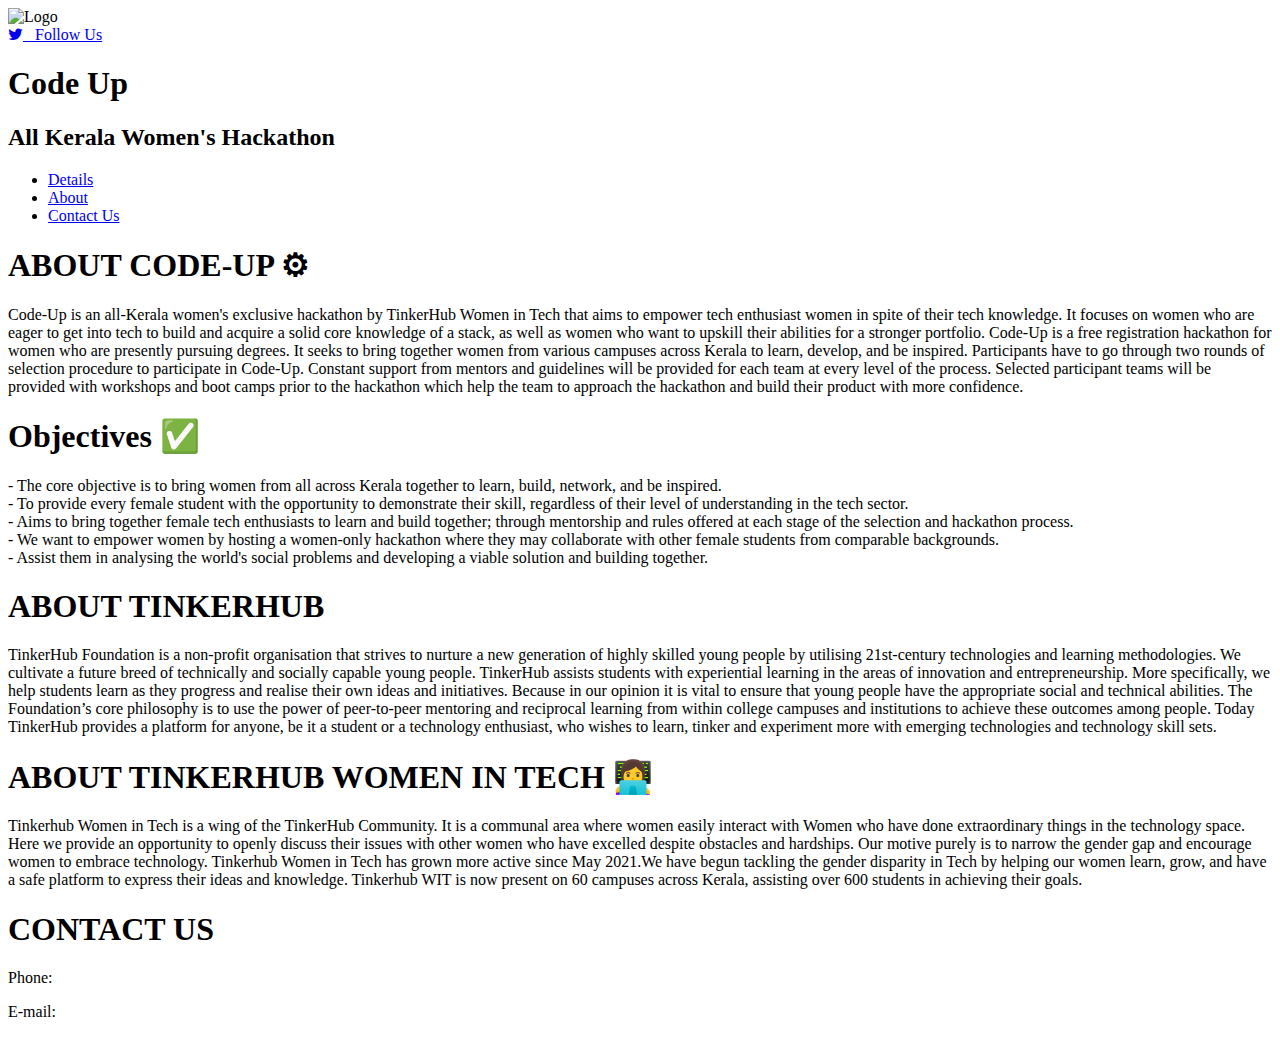
==== index.html @ 8419f774 "Update Nav Links" ====
<!DOCTYPE html>
<html lang="en">
<head>
    <meta charset="UTF-8">
    <meta http-equiv="X-UA-Compatible" content="IE=edge">
    <meta name="viewport" content="width=device-width, initial-scale=1.0">
    <title>Code-Up</title>
    <link rel="stylesheet" href="styles.css">
    <link rel="stylesheet" href="https://cdnjs.cloudflare.com/ajax/libs/font-awesome/4.7.0/css/font-awesome.min.css">
    <script src="https://kit.fontawesome.com/a076d05399.js"></script>
    <link href="https://stackpath.bootstrapcdn.com/font-awesome/4.7.0/css/font-awesome.min.css" rel="stylesheet">
	<link rel='stylesheet' href='bulma.css'>
</head>
<body>
    <div class="section" id="sec2">
          <div id="home" class="hero is-transparent is-fullheight">
            <div class="hero-head">
              <header class="navbar">
                <div class="container">
                  <div class="navbar-brand">
                    <a class="navbar-item">
                                    <img src="assets/Logo.png"  alt="Logo">
                                </a>
                  </div>
                  <div class="navbar-menu">
                    <div class="navbar-end">
                      <span class="navbar-item">
                                        <a class="button is-primary is-outlined" href="#">
                                            <span class="icon">
                                                <i class="fa fa-twitter"></i>
                                            </span> &nbsp;&nbsp;Follow Us
                      </a>
                      </span>
                    </div>
                  </div>
                </div>
              </header>
            </div>
            <div class="hero-body">
              <div class="container has-text-centered content">
                <h1 class="title">
                  <span class="fade fadeOne">Code</span>
                  <span class="fade fadeTwo">Up</span>
                </h1>
                <h2 class="subtitle fade fadeThree">
                  All Kerala Women's Hackathon
                </h2>
              </div>
            </div>
            <div class="hero-foot">
              <div class="columns has-text-centered">
                <div class="column">
                  <div class="container">
                    <ul>
                      <li>
                        <a href="#details">Details</a>
                      </li>
                      <li>
                        <a href="#about">About</a>
                      </li>
                      <li>
                        <a href="#contact">Contact Us</a>
                      </li>
                    </ul>
                  </div>
                </div>
              </div>
            </div>
            </div>
    </div>

    <div class="section" id="details">
      <div class="text-container">
        <h1 class="title">ABOUT CODE-UP ⚙</h1>
     <p>Code-Up is an all-Kerala women's exclusive hackathon by TinkerHub Women in Tech that aims to empower tech enthusiast women in spite of their tech knowledge.

      It focuses on women who are eager to get into tech to build and acquire a solid core knowledge of a stack, as well as women who want to upskill their abilities for a stronger portfolio.
      
      Code-Up is a free registration hackathon for women who are presently pursuing degrees. It seeks to bring together women from various campuses across Kerala to learn, develop, and be inspired.
      
      Participants have to go through two rounds of selection procedure to participate in Code-Up. 
      
      Constant support from mentors and guidelines will be provided for each team at every level of the process.
      
       Selected participant teams will be provided with workshops and boot camps prior to the hackathon which help the team to approach the hackathon and build their product with more confidence.</p>
      </div>
      </div>

      <div class="section" id="objectives">
        <div class="text-container">
          <h1 class="title">Objectives ✅</h1>
       <p>- The core objective is to bring women from all across Kerala together to learn, build, network, and be inspired.
        <br>
        - To provide every female student with the opportunity to demonstrate their skill, regardless of their level of understanding in the tech sector.
        <br>
        - Aims to bring together female tech enthusiasts to learn and build together; through mentorship and rules offered at each stage of the selection and hackathon process.
        <br>
        - We want to empower women by hosting a women-only hackathon where they may collaborate with other female students from comparable backgrounds.
        <br>
        - Assist them in analysing the world's social problems and developing a viable solution and building together.</p></div>
        </div>

        <div class="section" id="about">
          <div class="text-container">
            <h1 class="title">ABOUT TINKERHUB </h1>
         <p>TinkerHub Foundation is a non-profit organisation that strives to nurture a new generation of highly skilled young people by utilising 21st-century technologies and learning methodologies. We cultivate a future breed of technically and socially capable young people.

          TinkerHub assists students with experiential learning in the areas of innovation and entrepreneurship. More specifically, we help students learn as they progress and realise their own ideas and initiatives. Because in our opinion it is vital to ensure that young people have the appropriate social and technical abilities.
          
          The Foundation’s core philosophy is to use the power of peer-to-peer mentoring and reciprocal learning from within college campuses and institutions to achieve these outcomes among people. Today TinkerHub provides a platform for anyone, be it a student or a technology enthusiast, who wishes to learn, tinker and experiment more with emerging technologies and technology skill sets.</p></div>
          </div>

          <div class="section" id="about2">
            <div class="text-container">
              <h1 class="title">ABOUT TINKERHUB WOMEN IN TECH 👩‍💻</h1>
           <p>Tinkerhub Women in Tech is a wing of the TinkerHub Community. It is a communal area where women easily interact with Women who have done extraordinary things in the technology space.

            Here we provide an opportunity to openly discuss their issues with other women who have excelled despite obstacles and hardships. Our motive purely is to narrow the gender gap and encourage women to embrace technology. 
            
            Tinkerhub Women in Tech has grown more active since May 2021.We have begun tackling the gender disparity in Tech by helping our women learn, grow, and have a safe platform to express their ideas and knowledge.
            
             Tinkerhub WIT is now present on 60 campuses across Kerala, assisting over 600 students in achieving their goals.</p></div>
            </div>

            <div class="section" id="contact">
              <div class="text-container">
                <h1 class="title">CONTACT US </h1>
             <p>Phone: </p>
	     <p>E-mail: </p>
	      </div>
              </div>
    

    
</body>
</html>
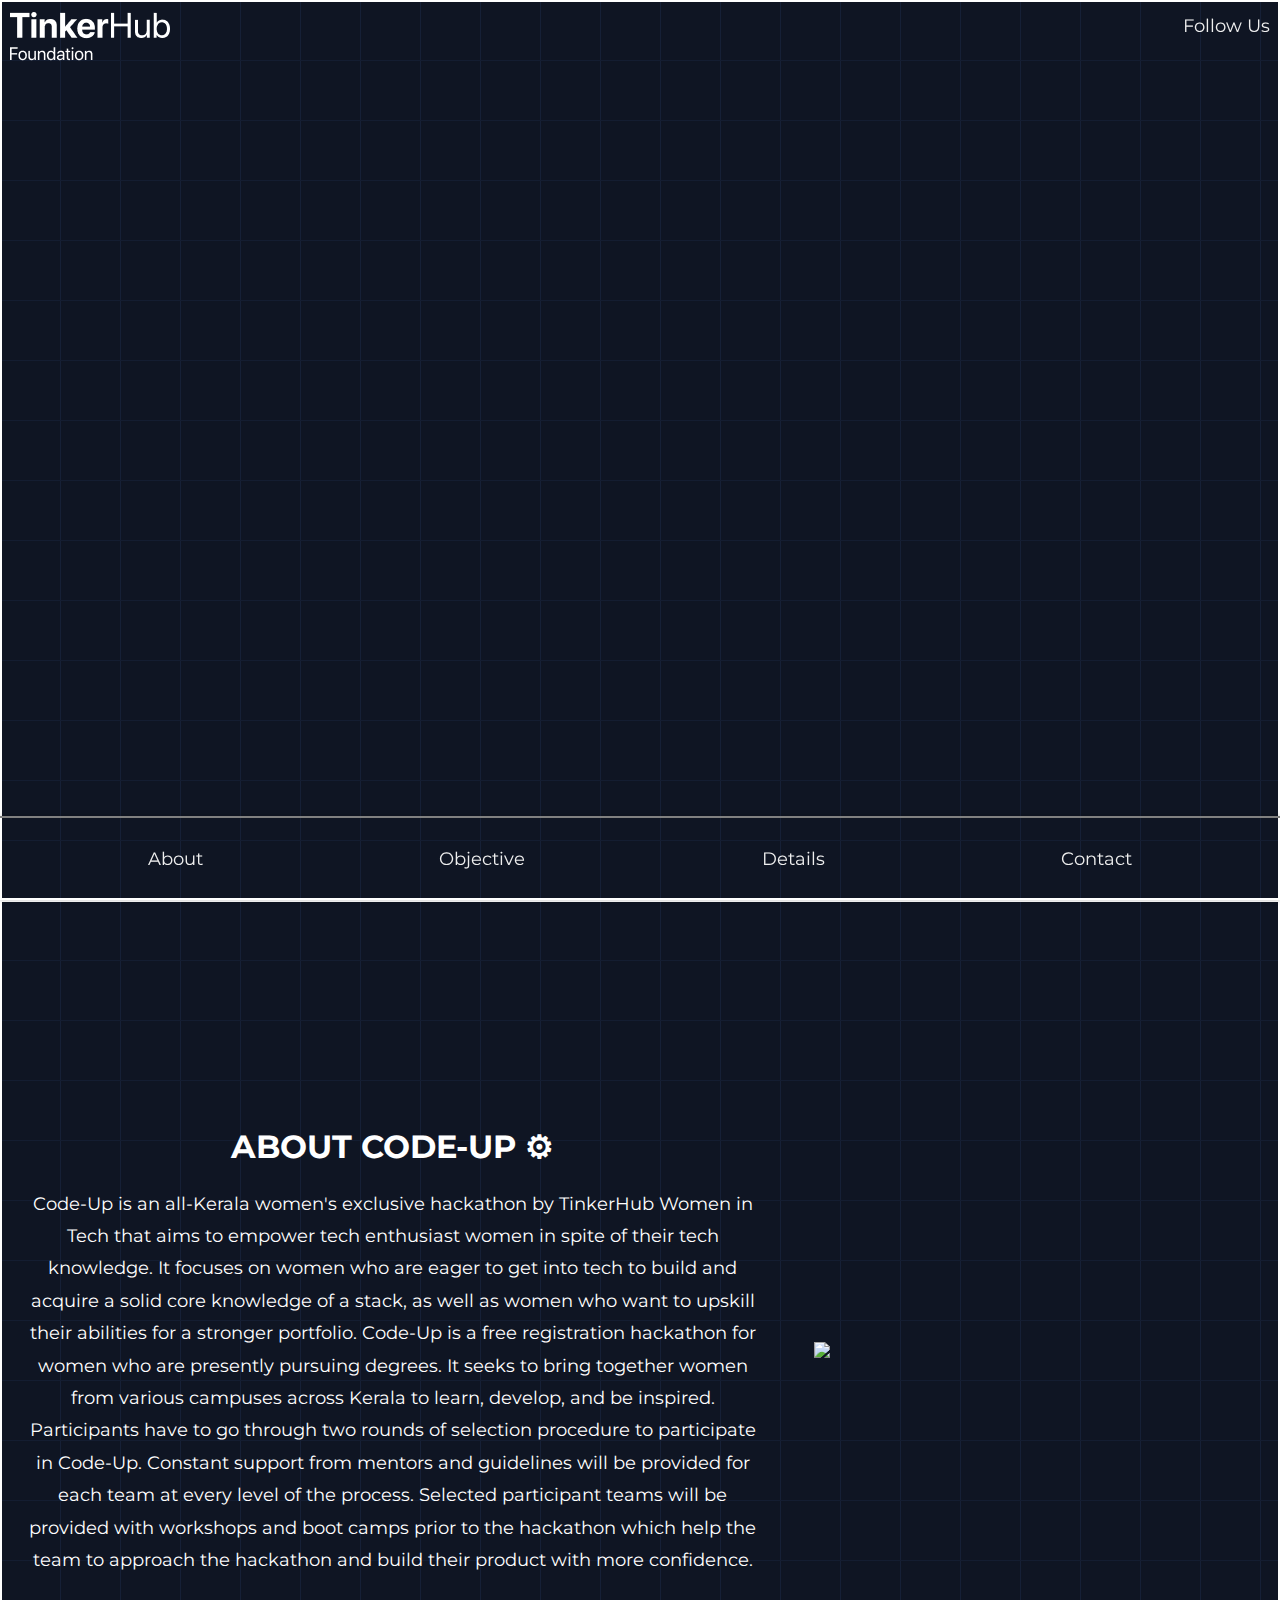
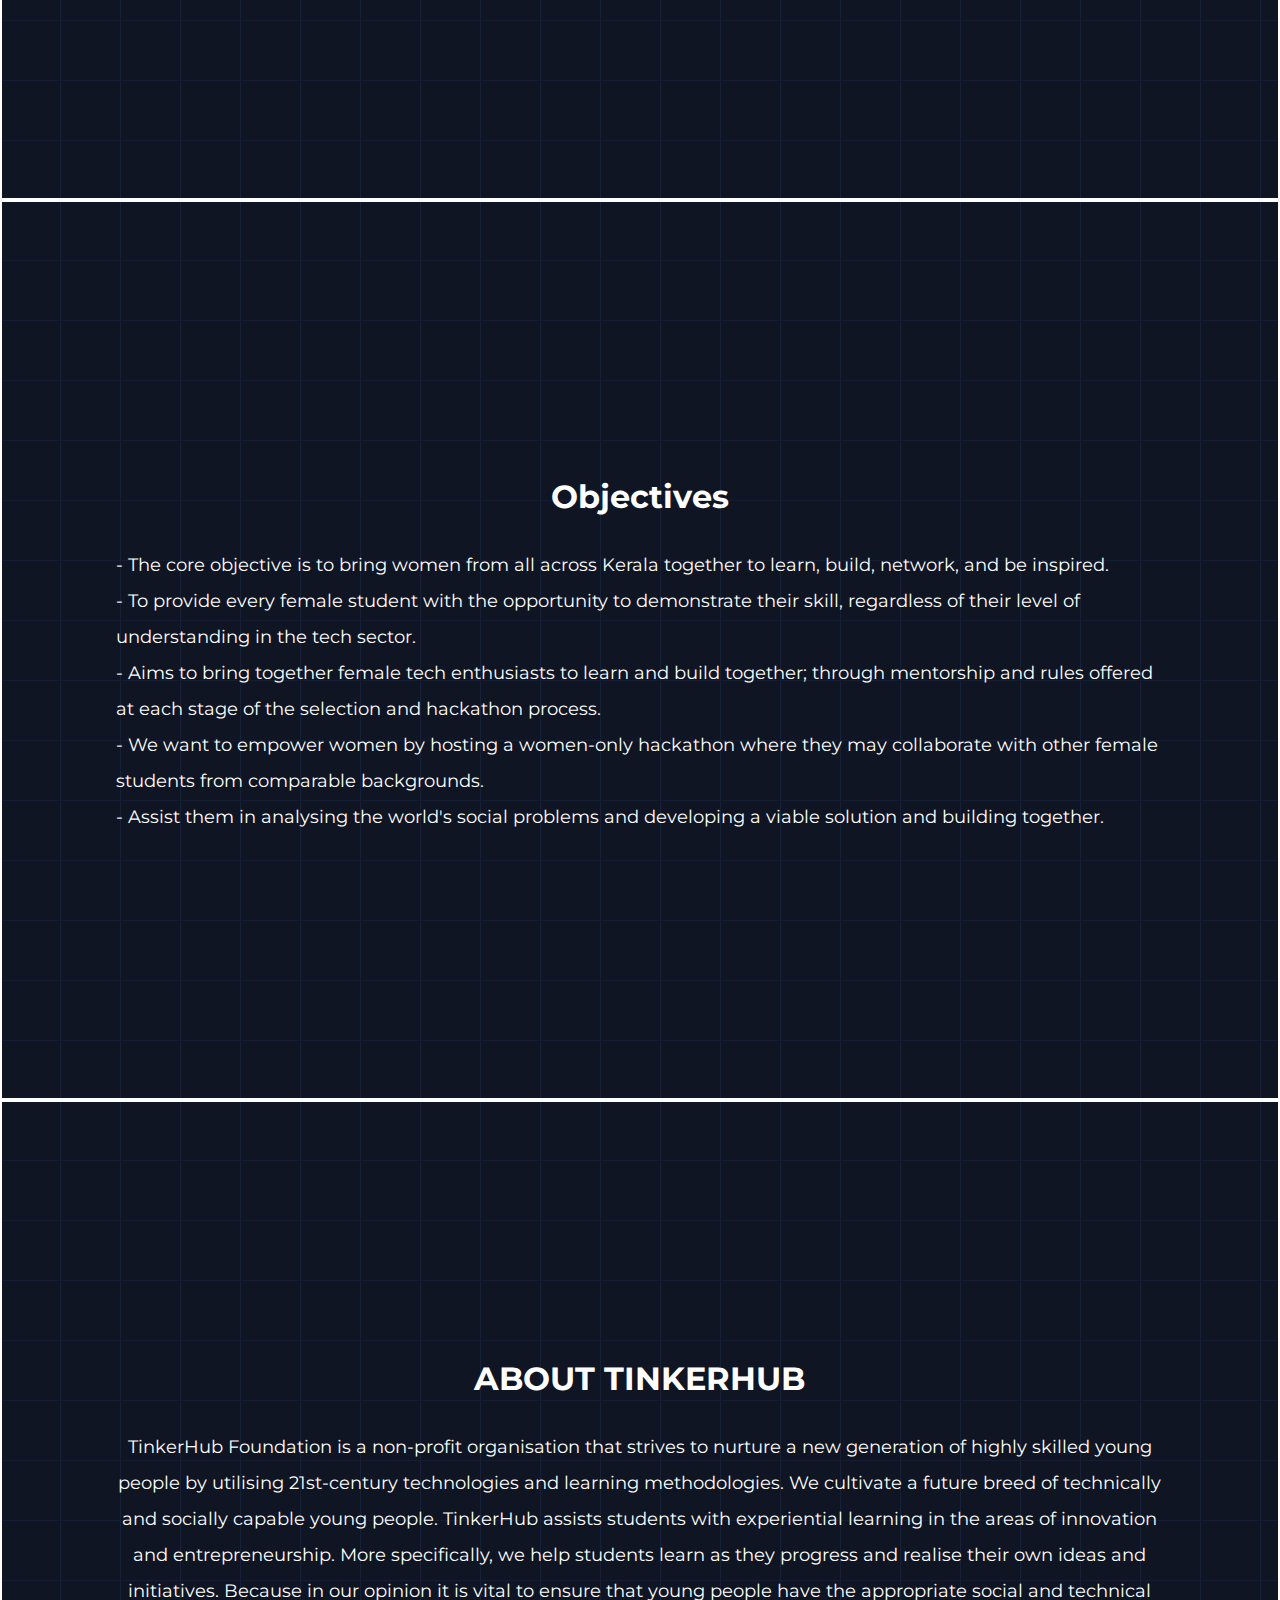
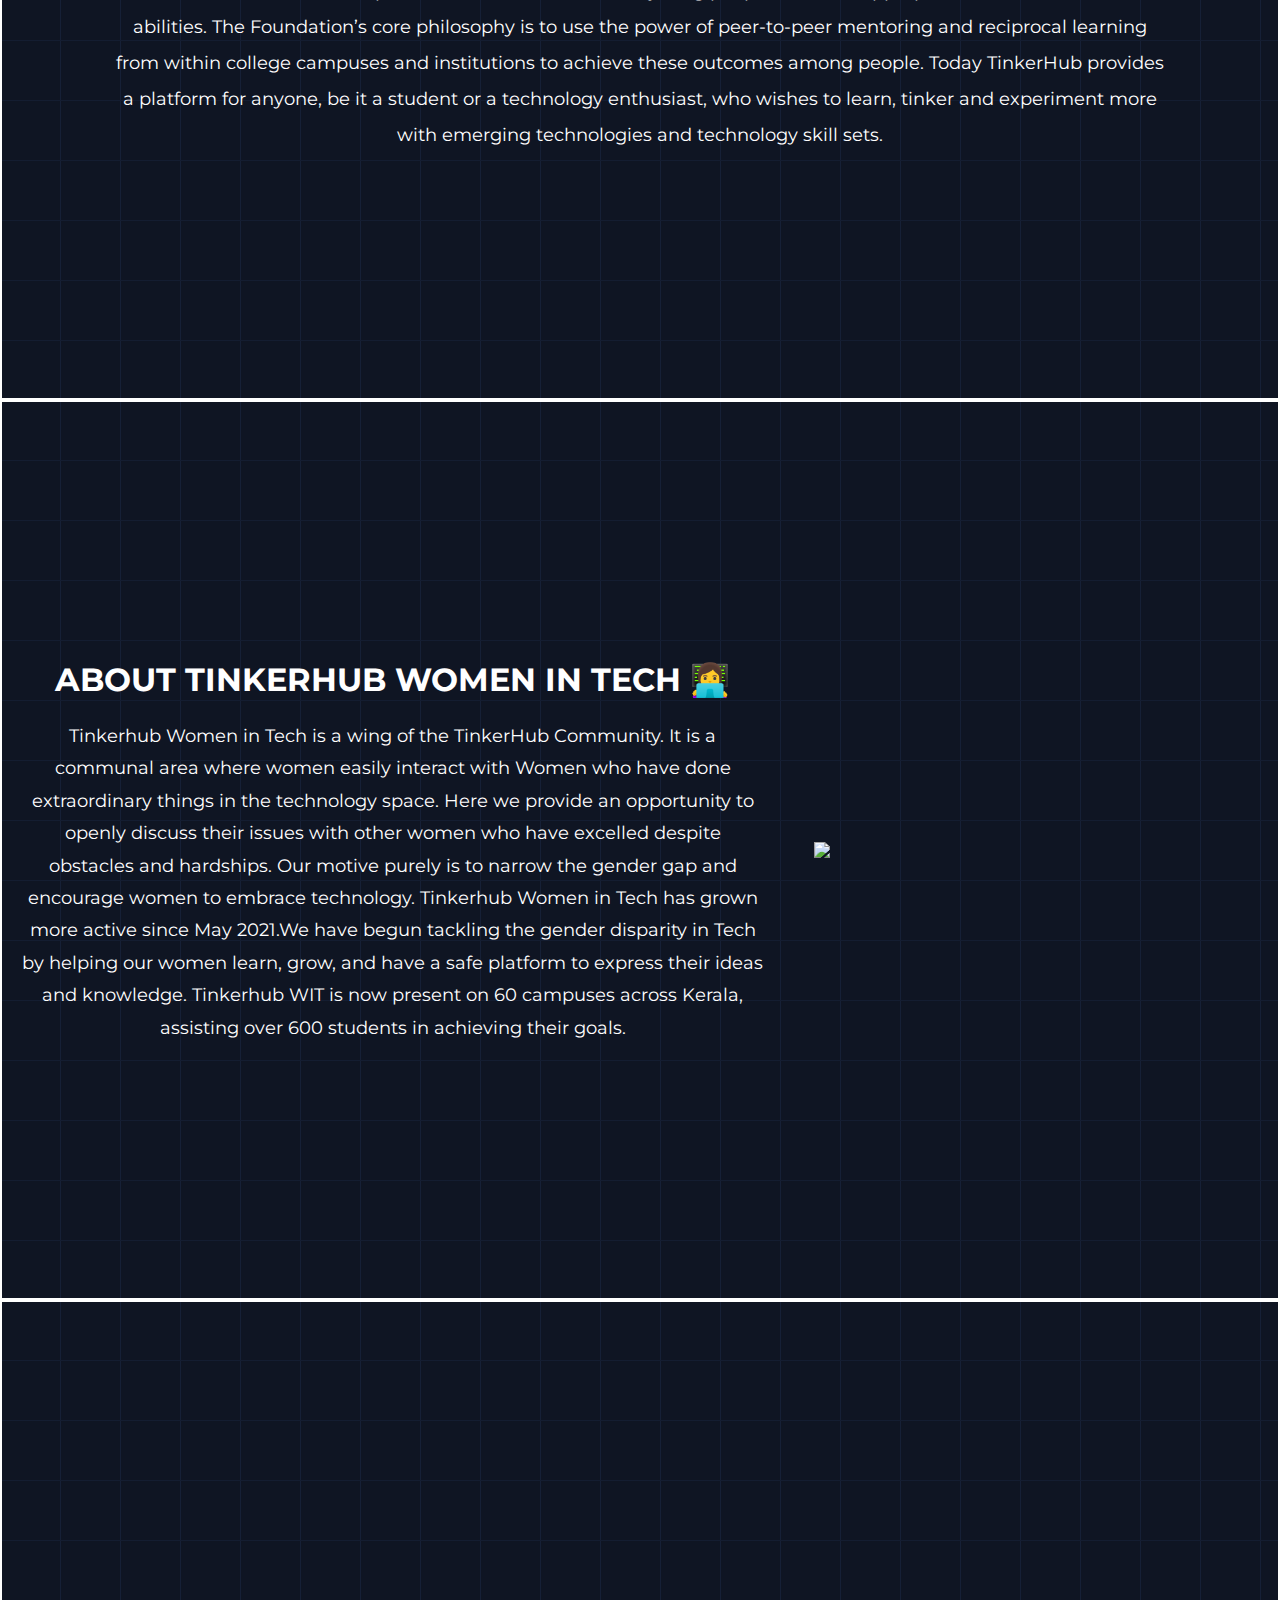
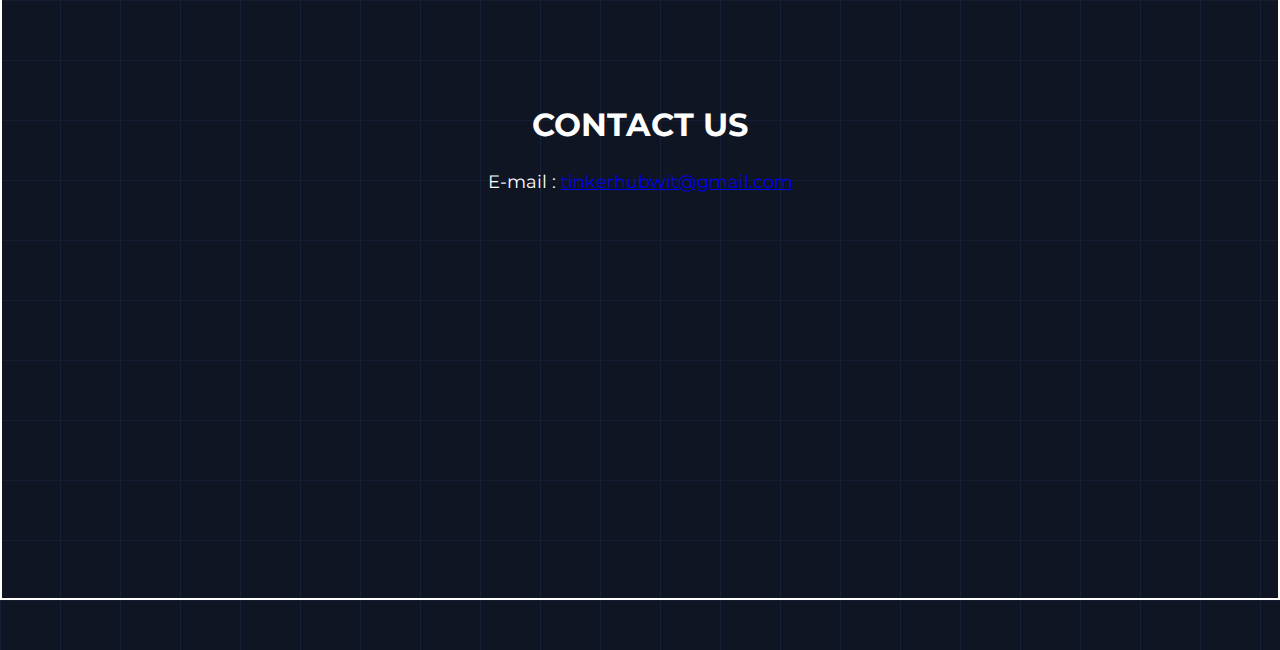
==== commit 2c5f48e9: "Goodbye Bulma" ====
--- a/index.html
+++ b/index.html
@@ -1,136 +1,117 @@
 <!DOCTYPE html>
 <html lang="en">
-<head>
-    <meta charset="UTF-8">
-    <meta http-equiv="X-UA-Compatible" content="IE=edge">
-    <meta name="viewport" content="width=device-width, initial-scale=1.0">
-    <title>Code-Up</title>
-    <link rel="stylesheet" href="styles.css">
-    <link rel="stylesheet" href="https://cdnjs.cloudflare.com/ajax/libs/font-awesome/4.7.0/css/font-awesome.min.css">
-    <script src="https://kit.fontawesome.com/a076d05399.js"></script>
-    <link href="https://stackpath.bootstrapcdn.com/font-awesome/4.7.0/css/font-awesome.min.css" rel="stylesheet">
-	<link rel='stylesheet' href='bulma.css'>
-</head>
-<body>
-    <div class="section" id="sec2">
-          <div id="home" class="hero is-transparent is-fullheight">
-            <div class="hero-head">
-              <header class="navbar">
-                <div class="container">
-                  <div class="navbar-brand">
-                    <a class="navbar-item">
-                                    <img src="assets/Logo.png"  alt="Logo">
-                                </a>
-                  </div>
-                  <div class="navbar-menu">
-                    <div class="navbar-end">
-                      <span class="navbar-item">
-                                        <a class="button is-primary is-outlined" href="#">
-                                            <span class="icon">
-                                                <i class="fa fa-twitter"></i>
-                                            </span> &nbsp;&nbsp;Follow Us
-                      </a>
-                      </span>
-                    </div>
-                  </div>
-                </div>
-              </header>
+   <head>
+      <meta charset="UTF-8">
+      <meta http-equiv="X-UA-Compatible" content="IE=edge">
+      <meta name="viewport" content="width=device-width, initial-scale=1.0">
+      <title>Tink-Her-Hack</title>
+      <link rel="stylesheet" href="styles.css">
+      <link rel="stylesheet" href="mobile-styles.css">
+      <script src="script.js"></script>
+   </head>
+   <body>
+      <div class="header">
+         <div class="progress-container">
+            <div class="progress-bar" id="myBar"></div>
+         </div>
+      </div>
+      <div class="section">
+         <div class="nav">
+            <input type="checkbox" id="nav-check">
+            <div class="nav-header">
+               <div class="nav-title">
+                  <img src="assets/Logo.png">
+               </div>
             </div>
-            <div class="hero-body">
-              <div class="container has-text-centered content">
-                <h1 class="title">
-                  <span class="fade fadeOne">Code</span>
-                  <span class="fade fadeTwo">Up</span>
-                </h1>
-                <h2 class="subtitle fade fadeThree">
-                  All Kerala Women's Hackathon
-                </h2>
-              </div>
+            <div class="nav-links">
+               <a href="//github.io/jo_geek" target="_blank">Follow Us</a>
             </div>
-            <div class="hero-foot">
-              <div class="columns has-text-centered">
-                <div class="column">
-                  <div class="container">
-                    <ul>
-                      <li>
-                        <a href="#details">Details</a>
-                      </li>
-                      <li>
-                        <a href="#about">About</a>
-                      </li>
-                      <li>
-                        <a href="#contact">Contact Us</a>
-                      </li>
-                    </ul>
-                  </div>
-                </div>
-              </div>
+         </div>
+         <div class="bottom-bar" data-bottombar="cookieMessage">
+            <div class="bottom-bar__text">
+               <a href="#about">About</a>
+               <a href="#objective">Objective</a>
+               <a href="#details">Details</a>
+               <a href="#contact">Contact</a>
             </div>
+         </div>
+         <div class="main-container">
+            <h1 class="fade fadeOne">Tink-Her-Hack</h1>
+            <h2 class="fade fadeTwo">All Kerala Women's Hackathon</h2>
+            <h1 class="fade fadeThree">COMING SOON...</h1>
+         </div>
+      </div>
+      <div class="section" id="about">
+         <div class="main-container">
+            <div class="text-img">
+               <div class="text-container">
+                  <h1 class="title">ABOUT CODE-UP ⚙</h1>
+                  <p>Code-Up is an all-Kerala women's exclusive hackathon by TinkerHub Women in Tech that aims to empower tech enthusiast women in spite of their tech knowledge.
+                     It focuses on women who are eager to get into tech to build and acquire a solid core knowledge of a stack, as well as women who want to upskill their abilities for a stronger portfolio.
+                     Code-Up is a free registration hackathon for women who are presently pursuing degrees. It seeks to bring together women from various campuses across Kerala to learn, develop, and be inspired.
+                     Participants have to go through two rounds of selection procedure to participate in Code-Up. 
+                     Constant support from mentors and guidelines will be provided for each team at every level of the process.
+                     Selected participant teams will be provided with workshops and boot camps prior to the hackathon which help the team to approach the hackathon and build their product with more confidence.
+                  </p>
+               </div>
+               <div class="img-container">
+                  <img src="assets/wit2.JPG">
+               </div>
             </div>
-    </div>
-
-    <div class="section" id="details">
-      <div class="text-container">
-        <h1 class="title">ABOUT CODE-UP ⚙</h1>
-     <p>Code-Up is an all-Kerala women's exclusive hackathon by TinkerHub Women in Tech that aims to empower tech enthusiast women in spite of their tech knowledge.
-
-      It focuses on women who are eager to get into tech to build and acquire a solid core knowledge of a stack, as well as women who want to upskill their abilities for a stronger portfolio.
-      
-      Code-Up is a free registration hackathon for women who are presently pursuing degrees. It seeks to bring together women from various campuses across Kerala to learn, develop, and be inspired.
-      
-      Participants have to go through two rounds of selection procedure to participate in Code-Up. 
-      
-      Constant support from mentors and guidelines will be provided for each team at every level of the process.
-      
-       Selected participant teams will be provided with workshops and boot camps prior to the hackathon which help the team to approach the hackathon and build their product with more confidence.</p>
+         </div>
       </div>
+      <div class="section" id="objective">
+         <div class="main-container">
+            <div class="text-container2">
+               <h1 class="title">Objectives</h1>
+               <p style="text-align: left;">- The core objective is to bring women from all across Kerala together to learn, build, network, and be inspired.
+                  <br>
+                  - To provide every female student with the opportunity to demonstrate their skill, regardless of their level of understanding in the tech sector.
+                  <br>
+                  - Aims to bring together female tech enthusiasts to learn and build together; through mentorship and rules offered at each stage of the selection and hackathon process.
+                  <br>
+                  - We want to empower women by hosting a women-only hackathon where they may collaborate with other female students from comparable backgrounds.
+                  <br>
+                  - Assist them in analysing the world's social problems and developing a viable solution and building together.
+               </p>
+            </div>
+         </div>
       </div>
-
-      <div class="section" id="objectives">
-        <div class="text-container">
-          <h1 class="title">Objectives ✅</h1>
-       <p>- The core objective is to bring women from all across Kerala together to learn, build, network, and be inspired.
-        <br>
-        - To provide every female student with the opportunity to demonstrate their skill, regardless of their level of understanding in the tech sector.
-        <br>
-        - Aims to bring together female tech enthusiasts to learn and build together; through mentorship and rules offered at each stage of the selection and hackathon process.
-        <br>
-        - We want to empower women by hosting a women-only hackathon where they may collaborate with other female students from comparable backgrounds.
-        <br>
-        - Assist them in analysing the world's social problems and developing a viable solution and building together.</p></div>
-        </div>
-
-        <div class="section" id="about">
-          <div class="text-container">
-            <h1 class="title">ABOUT TINKERHUB </h1>
-         <p>TinkerHub Foundation is a non-profit organisation that strives to nurture a new generation of highly skilled young people by utilising 21st-century technologies and learning methodologies. We cultivate a future breed of technically and socially capable young people.
-
-          TinkerHub assists students with experiential learning in the areas of innovation and entrepreneurship. More specifically, we help students learn as they progress and realise their own ideas and initiatives. Because in our opinion it is vital to ensure that young people have the appropriate social and technical abilities.
-          
-          The Foundation’s core philosophy is to use the power of peer-to-peer mentoring and reciprocal learning from within college campuses and institutions to achieve these outcomes among people. Today TinkerHub provides a platform for anyone, be it a student or a technology enthusiast, who wishes to learn, tinker and experiment more with emerging technologies and technology skill sets.</p></div>
-          </div>
-
-          <div class="section" id="about2">
+      <div class="section" id="details">
+         <div class="main-container">
+            <div class="text-container2">
+               <h1 class="title">ABOUT TINKERHUB </h1>
+               <p>TinkerHub Foundation is a non-profit organisation that strives to nurture a new generation of highly skilled young people by utilising 21st-century technologies and learning methodologies. We cultivate a future breed of technically and socially capable young people.
+                  TinkerHub assists students with experiential learning in the areas of innovation and entrepreneurship. More specifically, we help students learn as they progress and realise their own ideas and initiatives. Because in our opinion it is vital to ensure that young people have the appropriate social and technical abilities.
+                  The Foundation’s core philosophy is to use the power of peer-to-peer mentoring and reciprocal learning from within college campuses and institutions to achieve these outcomes among people. Today TinkerHub provides a platform for anyone, be it a student or a technology enthusiast, who wishes to learn, tinker and experiment more with emerging technologies and technology skill sets.
+               </p>
+            </div>
+         </div>
+      </div>
+      <div class="section">
+         <div class="main-container">
+            <div class="text-img">
+               <div class="text-container">
+                  <h1 class="title1">ABOUT TINKERHUB WOMEN IN TECH 👩‍💻</h1>
+                  <p>Tinkerhub Women in Tech is a wing of the TinkerHub Community. It is a communal area where women easily interact with Women who have done extraordinary things in the technology space.
+                     Here we provide an opportunity to openly discuss their issues with other women who have excelled despite obstacles and hardships. Our motive purely is to narrow the gender gap and encourage women to embrace technology. 
+                     Tinkerhub Women in Tech has grown more active since May 2021.We have begun tackling the gender disparity in Tech by helping our women learn, grow, and have a safe platform to express their ideas and knowledge.
+                     Tinkerhub WIT is now present on 60 campuses across Kerala, assisting over 600 students in achieving their goals.
+                  </p>
+               </div>
+               <div class="img-container">
+                  <img src="assets/wit1.jpg">
+               </div>
+            </div>
+         </div>
+      </div>
+      <div class="section" id="contact">
+         <div class="main-container">
             <div class="text-container">
-              <h1 class="title">ABOUT TINKERHUB WOMEN IN TECH 👩‍💻</h1>
-           <p>Tinkerhub Women in Tech is a wing of the TinkerHub Community. It is a communal area where women easily interact with Women who have done extraordinary things in the technology space.
-
-            Here we provide an opportunity to openly discuss their issues with other women who have excelled despite obstacles and hardships. Our motive purely is to narrow the gender gap and encourage women to embrace technology. 
-            
-            Tinkerhub Women in Tech has grown more active since May 2021.We have begun tackling the gender disparity in Tech by helping our women learn, grow, and have a safe platform to express their ideas and knowledge.
-            
-             Tinkerhub WIT is now present on 60 campuses across Kerala, assisting over 600 students in achieving their goals.</p></div>
+               <h1 class="title">CONTACT US </h1>
+               <p>E-mail : <a href="mailto:tinkerhubwit@gmail.com">tinkerhubwit@gmail.com</a></p>
             </div>
-
-            <div class="section" id="contact">
-              <div class="text-container">
-                <h1 class="title">CONTACT US </h1>
-             <p>Phone: </p>
-	     <p>E-mail: </p>
-	      </div>
-              </div>
-    
-
-    
-</body>
-</html> 
+         </div>
+      </div>
+   </body>
+</html>--- a/styles.css
+++ b/styles.css
@@ -0,0 +1,217 @@
+@import url("https://fonts.googleapis.com/css?family=Montserrat:400,500,600&display=swap");
+* {
+  box-sizing: border-box;
+}
+
+body {
+  margin: 0px;
+  font-family: "Montserrat", sans-serif;
+  background: #0f1523;
+  color: white;
+  opacity: 1.2;
+  background-image: linear-gradient(#141d31 1px, transparent 1px),
+    linear-gradient(to right, #162036 1px, #0f1523 1px);
+  background-size: 60px 60px;
+}
+
+html {
+  scroll-behavior: smooth;
+}
+
+.nav {
+  height: 50px;
+  width: 100%;
+  position: absolute;
+}
+
+.nav > .nav-header {
+  display: inline;
+}
+
+.nav > .nav-header > .nav-title {
+  display: inline-block;
+  font-size: 22px;
+  color: #fff;
+  padding: 10px 10px 10px 10px;
+}
+
+.nav > .nav-btn {
+  display: none;
+}
+
+.nav > .nav-links {
+  display: inline;
+  float: right;
+  font-size: 18px;
+}
+
+.nav > .nav-links > a {
+  display: inline-block;
+  padding: 13px 10px 13px 10px;
+  text-decoration: none;
+  color: #efefef;
+}
+
+.nav > .nav-links > a:hover {
+  background-color: rgba(0, 0, 0, 0.3);
+}
+
+.nav > #nav-check {
+  display: none;
+}
+
+body {
+  margin-bottom: 50px;
+}
+
+.bottom-bar {
+  border-top: 2px grey solid;
+  padding: 30px;
+  position: absolute;
+  bottom: 0;
+  left: 0;
+  width: 100%;
+  color: #ffffff;
+  box-shadow: 0 0 5px rgba(0, 0, 0, 0.25);
+  box-sizing: border-box;
+  display: flex;
+  justify-content: center;
+}
+
+.bottom-bar__text {
+  width: 100%;
+  display: flex;
+  justify-content: space-around;
+}
+
+.nav > #nav-check {
+  display: none;
+}
+
+.bottom-bar__text a {
+  color: #efefef;
+  display: inline;
+  float: right;
+  font-size: 18px;
+  text-decoration: none;
+}
+
+.progress-container {
+  position: fixed;
+  width: 100%;
+  height: 2px;
+  background: white;
+}
+
+.progress-bar {
+  height: 8px;
+  background: #feb902;
+  width: 0%;
+}
+
+.text-img {
+  padding: 20px;
+  display: flex;
+  justify-content: center;
+  height: 100%;
+  width: 100%;
+  align-items: center;
+}
+
+.text-container {
+  color: #ffffff;
+  text-align: center;
+  width: 60%;
+}
+
+.text-container p {
+  line-height: 1.8;
+  font-size: 2vh;
+}
+
+.text-container2 {
+  color: #ffffff;
+  text-align: center;
+  width: 90%;
+  padding: 50px;
+  line-height: 1.8;
+  max-height: 100%;
+}
+
+.text-container2 p {
+  line-height: 2;
+  font-size: 2vh;
+}
+
+.img-container {
+  display: flex;
+  align-items: center;
+  color: #ffffff;
+  width: 40%;
+  height: 100%;
+  padding: 50px;
+}
+
+.img-container img {
+  height: auto;
+  max-width: 100%;
+}
+
+.title1 {
+  color: white;
+  font-size: 2.5vw;
+}
+
+.section {
+  border: 2px white solid;
+  width: 100%;
+  height: 100vh;
+  display: -webkit-box;
+  display: -ms-flexbox;
+  display: flex;
+  -webkit-box-pack: center;
+  -ms-flex-pack: center;
+  justify-content: center;
+  -webkit-box-align: center;
+  -ms-flex-align: center;
+}
+
+.main-container {
+  display: flex;
+  flex-direction: column;
+  align-items: center;
+  justify-content: center;
+  height: 100%;
+  width: 100%;
+}
+
+@keyframes fadeIn {
+  from {
+    opacity: 0;
+    opacity: 1\9;
+  }
+  to {
+    opacity: 1;
+  }
+}
+.fade {
+  opacity: 0;
+  animation: fadeIn ease-in 1;
+  animation-fill-mode: forwards;
+  animation-duration: 2s;
+}
+
+.fade.fadeOne {
+  animation-delay: 0.3s;
+}
+
+.fade.fadeTwo {
+  animation-delay: 0.7s;
+}
+
+.fade.fadeThree {
+  animation-delay: 1.2s;
+}
+.fade.fadeThree span {
+  font-size: 0.8rem;
+}
--- a/mobile-styles.css
+++ b/mobile-styles.css
@@ -0,0 +1,42 @@
+@media screen and (max-width: 854px) {
+  .text-img {
+    display: flex;
+    flex-direction: column-reverse;
+    justify-content: center;
+    height: 100%;
+    width: 100%;
+    border: 2px violet solid;
+    align-items: center;
+  }
+
+  .text-container {
+    text-align: center;
+    height: 60%;
+    width: 100%;
+    max-height: 60%;
+  }
+
+  .text-container p {
+    line-height: 1.8;
+    font-size: 1.5vh;
+  }
+
+  .text-container2 p {
+    line-height: 1.8;
+    font-size: 1.5vh;
+  }
+
+  .img-container {
+    display: flex;
+    justify-content: center;
+    color: #ffffff;
+    height: 40%;
+    width: 90%;
+    border: 2px yellow solid;
+  }
+
+  .img-container img {
+    width: auto;
+    max-height: 100%;
+  }
+}
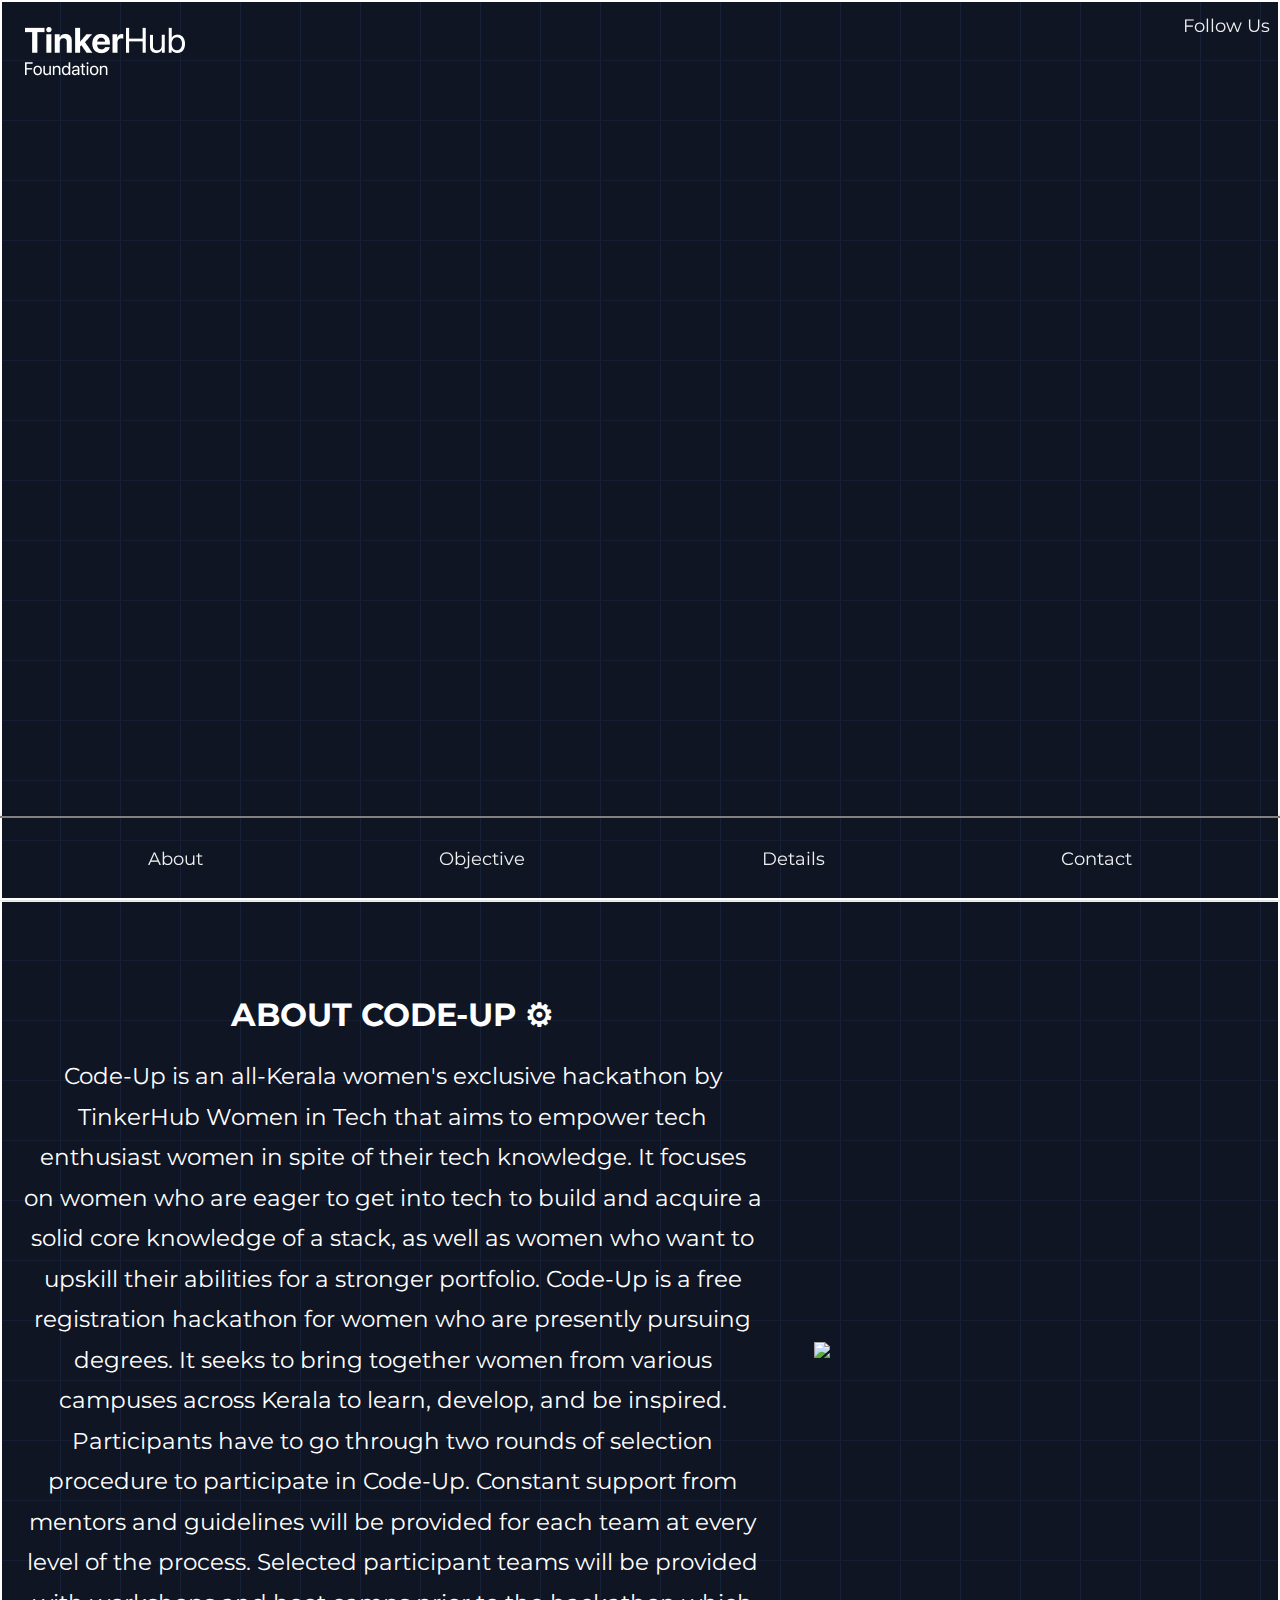
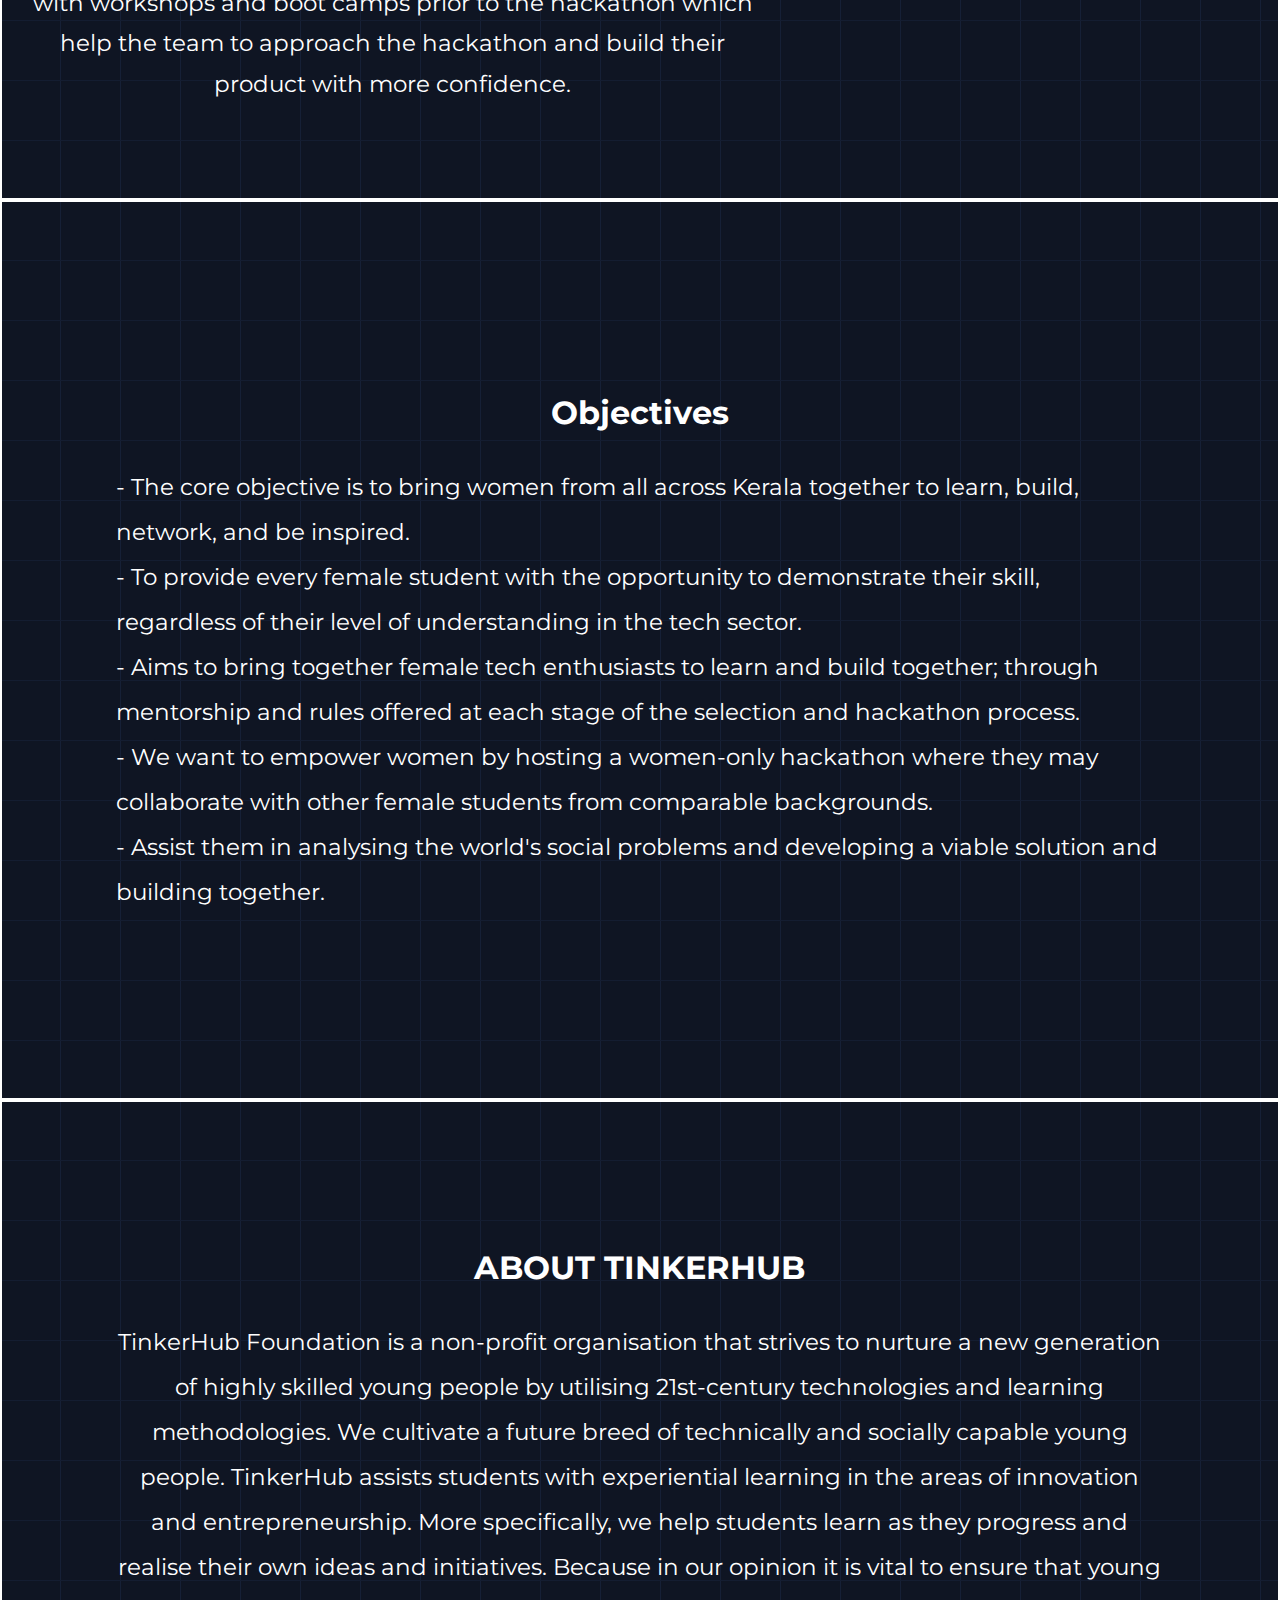
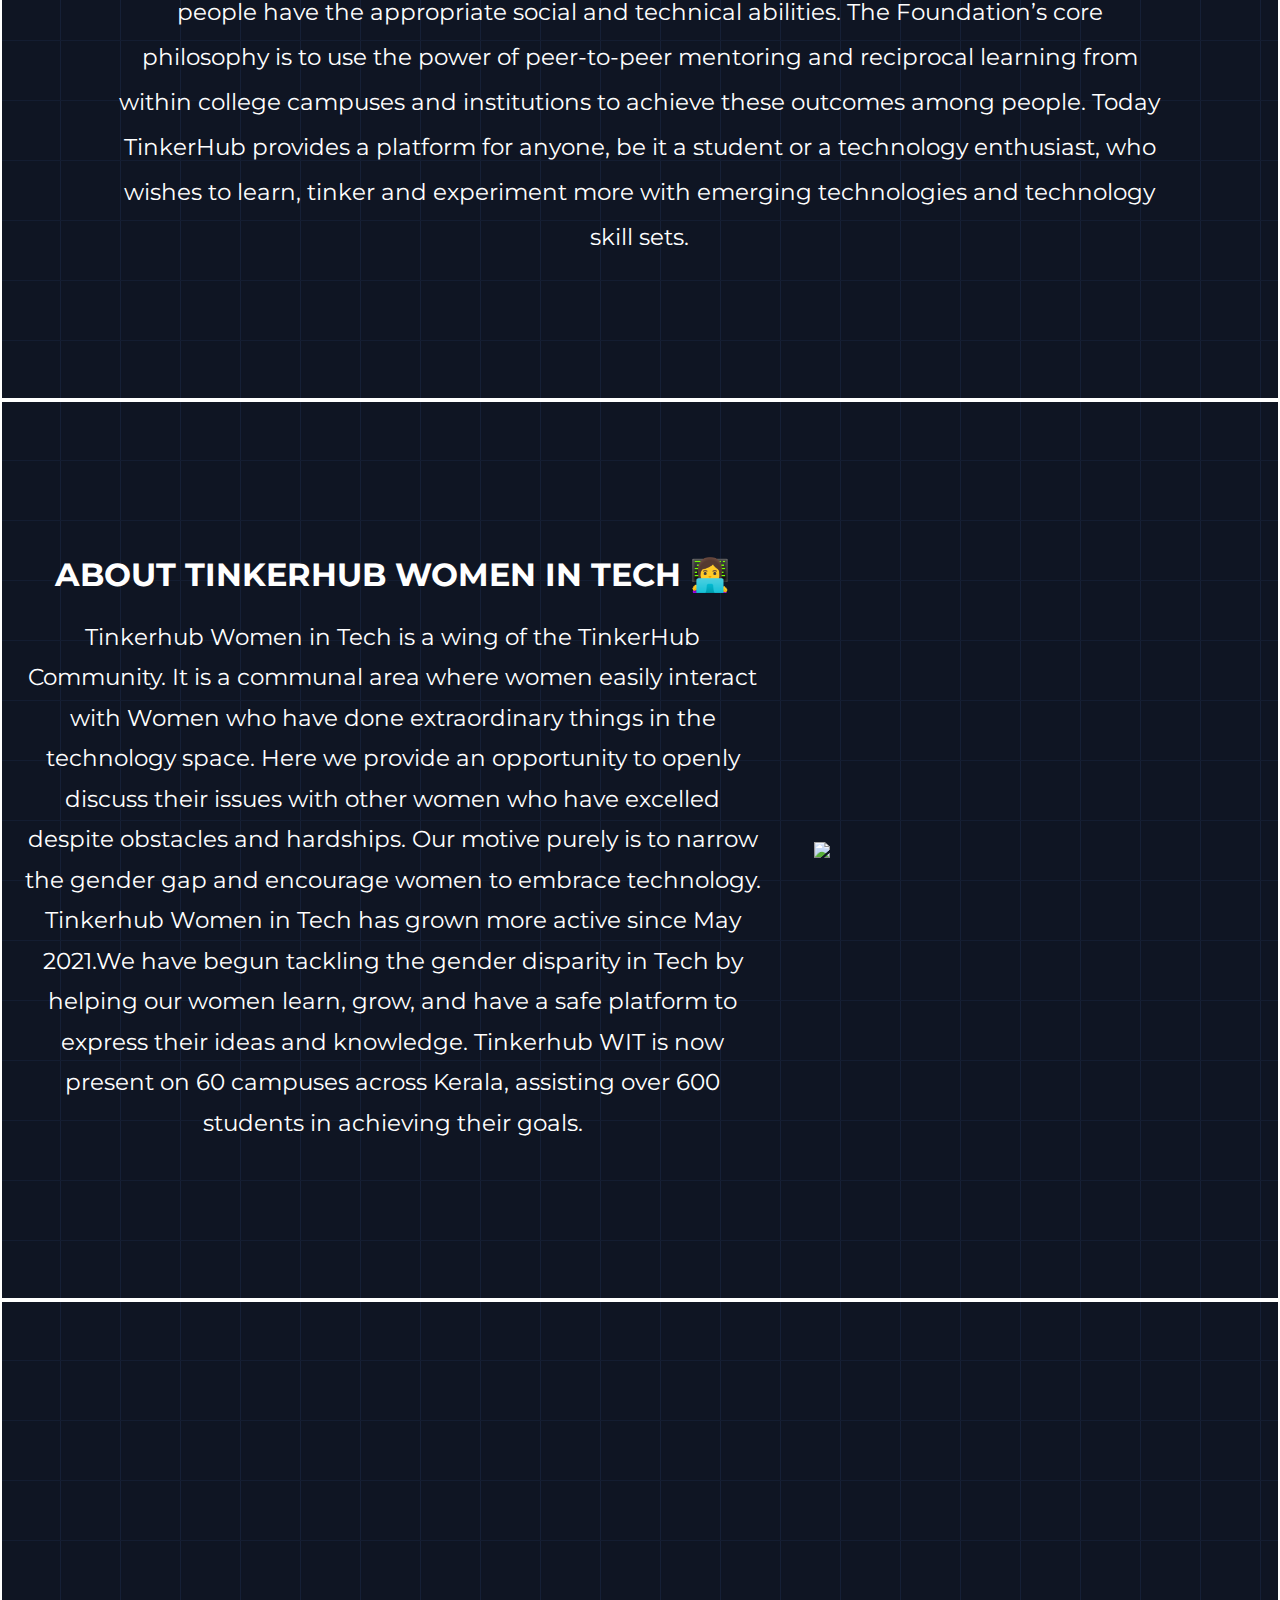
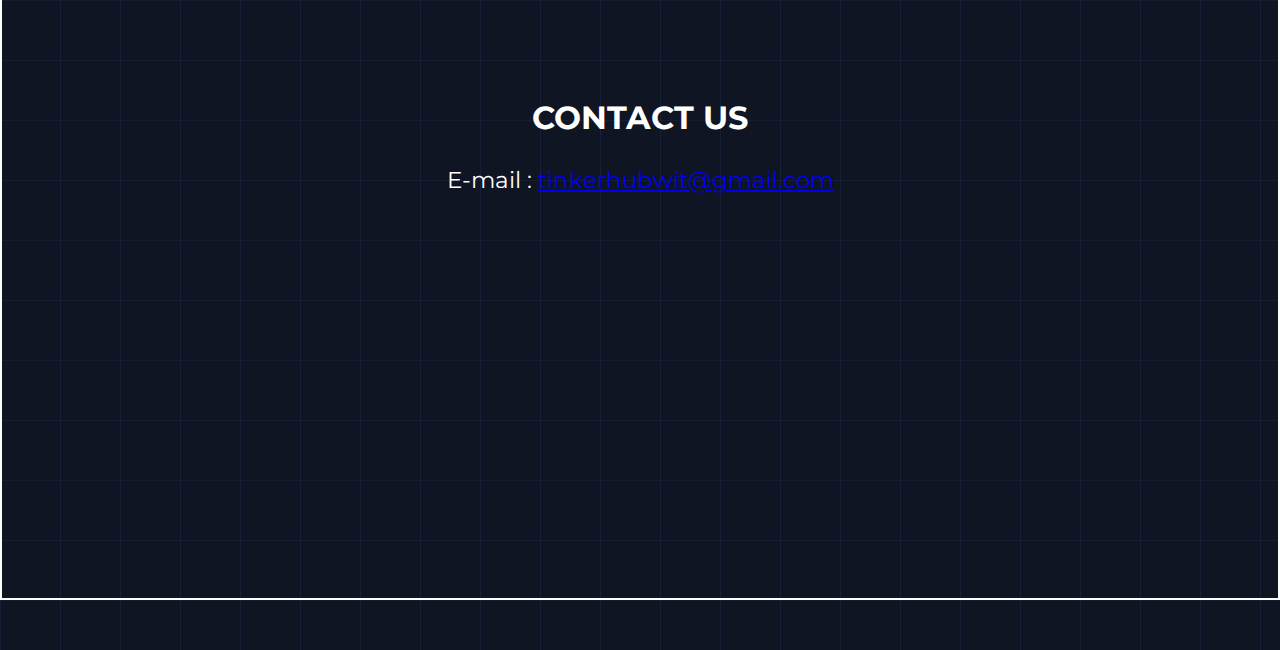
==== commit 961f4ee3: "Alignment and Some Other Adjustments" ====
--- a/index.html
+++ b/index.html
@@ -24,7 +24,7 @@
                </div>
             </div>
             <div class="nav-links">
-               <a href="//github.io/jo_geek" target="_blank">Follow Us</a>
+               <a href="https://twitter.com/tinkerhub" target="_blank">Follow Us</a>
             </div>
          </div>
          <div class="bottom-bar" data-bottombar="cookieMessage">
@@ -38,7 +38,7 @@
          <div class="main-container">
             <h1 class="fade fadeOne">Tink-Her-Hack</h1>
             <h2 class="fade fadeTwo">All Kerala Women's Hackathon</h2>
-            <h1 class="fade fadeThree">COMING SOON...</h1>
+            <h2 class="fade fadeThree">COMING SOON...</h1>
          </div>
       </div>
       <div class="section" id="about">
@@ -55,7 +55,7 @@
                   </p>
                </div>
                <div class="img-container">
-                  <img src="assets/wit2.JPG">
+                  <img src="assets/wit.png">
                </div>
             </div>
          </div>
@@ -85,6 +85,7 @@
                   TinkerHub assists students with experiential learning in the areas of innovation and entrepreneurship. More specifically, we help students learn as they progress and realise their own ideas and initiatives. Because in our opinion it is vital to ensure that young people have the appropriate social and technical abilities.
                   The Foundation’s core philosophy is to use the power of peer-to-peer mentoring and reciprocal learning from within college campuses and institutions to achieve these outcomes among people. Today TinkerHub provides a platform for anyone, be it a student or a technology enthusiast, who wishes to learn, tinker and experiment more with emerging technologies and technology skill sets.
                </p>
+               </div>
             </div>
          </div>
       </div>
--- a/styles.css
+++ b/styles.css
@@ -18,6 +18,13 @@
   scroll-behavior: smooth;
 }
 
+.nav-title img{
+  padding: 15px;
+}
+.nav-links a{
+  padding: 15px;
+}
+
 .nav {
   height: 50px;
   width: 100%;
@@ -124,9 +131,10 @@
   width: 60%;
 }
 
+
 .text-container p {
   line-height: 1.8;
-  font-size: 2vh;
+  font-size: 2.5vh;
 }
 
 .text-container2 {
@@ -140,7 +148,7 @@
 
 .text-container2 p {
   line-height: 2;
-  font-size: 2vh;
+  font-size: 2.5vh;
 }
 
 .img-container {
@@ -157,10 +165,7 @@
   max-width: 100%;
 }
 
-.title1 {
-  color: white;
-  font-size: 2.5vw;
-}
+
 
 .section {
   border: 2px white solid;
@@ -203,14 +208,18 @@
 
 .fade.fadeOne {
   animation-delay: 0.3s;
+  color: #feb470;
+  font-size: 70px;
 }
 
 .fade.fadeTwo {
   animation-delay: 0.7s;
+  font-size: 40px;
 }
 
 .fade.fadeThree {
   animation-delay: 1.2s;
+  font-size: 40px;
 }
 .fade.fadeThree span {
   font-size: 0.8rem;
--- a/mobile-styles.css
+++ b/mobile-styles.css
@@ -32,7 +32,6 @@
     color: #ffffff;
     height: 40%;
     width: 90%;
-    border: 2px yellow solid;
   }
 
   .img-container img {
